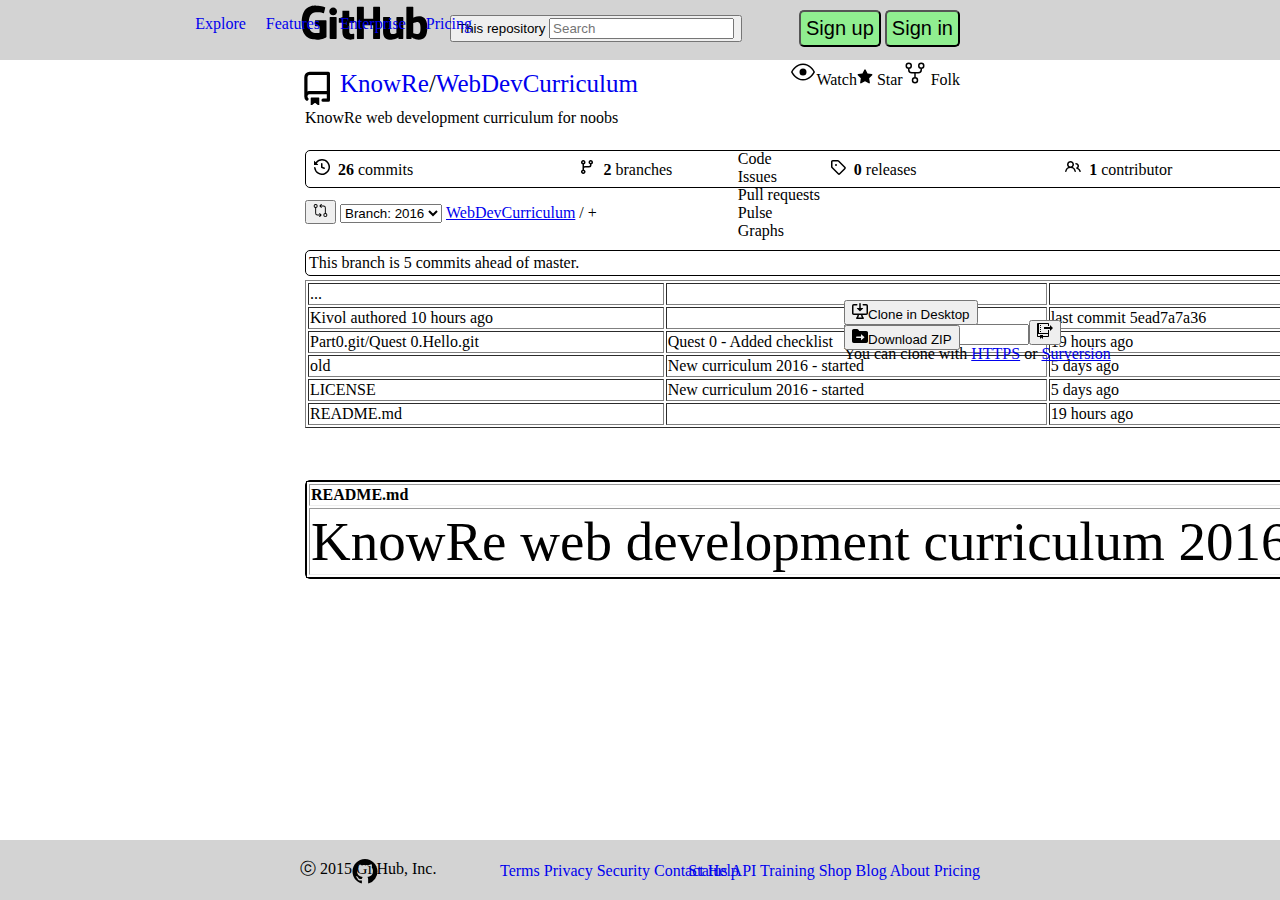
==== Quest 03. Publishing, CSS/skeleton.html @ 0f2d9418 "quest03" ====
<!DOCTYPE html>
<html>
  <head>
    <meta charset="utf-8">
    <link rel="stylesheet" href="ske_layout.css">
    <title>git imitation</title>
  </head>

  <body id="wrap">

    <div id="header">
      <div id="git_logo"><svg xmlns="http://www.w3.org/2000/svg" viewBox="0 0 45 16" width="730" height="45"><path fill-rule="evenodd" d="M18.53 12.03h-.02c.009 0 .015.01.024.011h.006l-.01-.01zm.004.011c-.093.001-.327.05-.574.05-.78 0-1.05-.36-1.05-.83V8.13h1.59c.09 0 .16-.08.16-.19v-1.7c0-.09-.08-.17-.16-.17h-1.59V3.96c0-.08-.05-.13-.14-.13h-2.16c-.09 0-.14.05-.14.13v2.17s-1.09.27-1.16.28c-.08.02-.13.09-.13.17v1.36c0 .11.08.19.17.19h1.11v3.28c0 2.44 1.7 2.69 2.86 2.69.53 0 1.17-.17 1.27-.22.06-.02.09-.09.09-.16v-1.5a.177.177 0 00-.146-.18zM42.23 9.84c0-1.81-.73-2.05-1.5-1.97-.6.04-1.08.34-1.08.34v3.52s.49.34 1.22.36c1.03.03 1.36-.34 1.36-2.25zm2.43-.16c0 3.43-1.11 4.41-3.05 4.41-1.64 0-2.52-.83-2.52-.83s-.04.46-.09.52c-.03.06-.08.08-.14.08h-1.48c-.1 0-.19-.08-.19-.17l.02-11.11c0-.09.08-.17.17-.17h2.13c.09 0 .17.08.17.17v3.77s.82-.53 2.02-.53l-.01-.02c1.2 0 2.97.45 2.97 3.88zm-8.72-3.61h-2.1c-.11 0-.17.08-.17.19v5.44s-.55.39-1.3.39-.97-.34-.97-1.09V6.25c0-.09-.08-.17-.17-.17h-2.14c-.09 0-.17.08-.17.17v5.11c0 2.2 1.23 2.75 2.92 2.75 1.39 0 2.52-.77 2.52-.77s.05.39.08.45c.02.05.09.09.16.09h1.34c.11 0 .17-.08.17-.17l.02-7.47c0-.09-.08-.17-.19-.17zm-23.7-.01h-2.13c-.09 0-.17.09-.17.2v7.34c0 .2.13.27.3.27h1.92c.2 0 .25-.09.25-.27V6.23c0-.09-.08-.17-.17-.17zm-1.05-3.38c-.77 0-1.38.61-1.38 1.38 0 .77.61 1.38 1.38 1.38.75 0 1.36-.61 1.36-1.38 0-.77-.61-1.38-1.36-1.38zm16.49-.25h-2.11c-.09 0-.17.08-.17.17v4.09h-3.31V2.6c0-.09-.08-.17-.17-.17h-2.13c-.09 0-.17.08-.17.17v11.11c0 .09.09.17.17.17h2.13c.09 0 .17-.08.17-.17V8.96h3.31l-.02 4.75c0 .09.08.17.17.17h2.13c.09 0 .17-.08.17-.17V2.6c0-.09-.08-.17-.17-.17zM8.81 7.35v5.74c0 .04-.01.11-.06.13 0 0-1.25.89-3.31.89-2.49 0-5.44-.78-5.44-5.92S2.58 1.99 5.1 2c2.18 0 3.06.49 3.2.58.04.05.06.09.06.14L7.94 4.5c0 .09-.09.2-.2.17-.36-.11-.9-.33-2.17-.33-1.47 0-3.05.42-3.05 3.73s1.5 3.7 2.58 3.7c.92 0 1.25-.11 1.25-.11v-2.3H4.88c-.11 0-.19-.08-.19-.17V7.35c0-.09.08-.17.19-.17h3.74c.11 0 .19.08.19.17z"></path></svg></div>

      <span id="git_search">
        <button>This repository
          <input type="text" placeholder="Search">
        </button>
      </span>

      <div id="head_nav">
        <a href="#" style="text-decoration:none">&nbsp;&nbsp;Explore&nbsp;&nbsp;</a>
        <a href="#" style="text-decoration:none">&nbsp;&nbsp;Features&nbsp;&nbsp;</a>
        <a href="#" style="text-decoration:none">&nbsp;&nbsp;Enterprise&nbsp;&nbsp;</a>
        <a href="#" style="text-decoration:none">&nbsp;&nbsp;Pricing&nbsp;&nbsp;</a>
      </div>

      <div id="sign_button">
        <button type="button" name="signup">Sign up</button>
        <button type="button" name="signup">Sign in</button>
      </div>
    </div>

    <div id="main">
      <div id="left_main">
        <div id="repo_name">
          <svg id="book_icon" xmlns="http://www.w3.org/2000/svg" viewBox="0 0 14 10" width="30" height="45"><path fill-rule="evenodd" d="M2 2.5A2.5 2.5 0 014.5 0h8.75a.75.75 0 01.75.75v12.5a.75.75 0 01-.75.75h-2.5a.75.75 0 110-1.5h1.75v-2h-8a1 1 0 00-.714 1.7.75.75 0 01-1.072 1.05A2.495 2.495 0 012 11.5v-9zm10.5-1V9h-8c-.356 0-.694.074-1 .208V2.5a1 1 0 011-1h8zM5 12.25v3.25a.25.25 0 00.4.2l1.45-1.087a.25.25 0 01.3 0L8.6 15.7a.25.25 0 00.4-.2v-3.25a.25.25 0 00-.25-.25h-3.5a.25.25 0 00-.25.25z"></path></svg>
          <div id="book_title"><a href="#" style="text-decoration:none">KnowRe</a>/<a href="#" style="text-decoration:none">WebDevCurriculum</a></div>
        </div>

        <div id="repo_name_desc">KnowRe web development curriculum for noobs</div>

        <div id="com_bra_rel_con">
          <table id="commit" class="commit_table">
            <tr>
              <td><svg xmlns="http://www.w3.org/2000/svg" viewBox="0 0 16 16" width="16" height="16"><path fill-rule="evenodd" d="M1.643 3.143L.427 1.927A.25.25 0 000 2.104V5.75c0 .138.112.25.25.25h3.646a.25.25 0 00.177-.427L2.715 4.215a6.5 6.5 0 11-1.18 4.458.75.75 0 10-1.493.154 8.001 8.001 0 101.6-5.684zM7.75 4a.75.75 0 01.75.75v2.992l2.028.812a.75.75 0 01-.557 1.392l-2.5-1A.75.75 0 017 8.25v-3.5A.75.75 0 017.75 4z"></path></svg><strong>&nbsp;&nbsp;26 </strong>commits&nbsp;&nbsp;</td>
              <td><svg xmlns="http://www.w3.org/2000/svg" viewBox="0 0 16 16" width="16" height="16"><path fill-rule="evenodd" d="M11.75 2.5a.75.75 0 100 1.5.75.75 0 000-1.5zm-2.25.75a2.25 2.25 0 113 2.122V6A2.5 2.5 0 0110 8.5H6a1 1 0 00-1 1v1.128a2.251 2.251 0 11-1.5 0V5.372a2.25 2.25 0 111.5 0v1.836A2.492 2.492 0 016 7h4a1 1 0 001-1v-.628A2.25 2.25 0 019.5 3.25zM4.25 12a.75.75 0 100 1.5.75.75 0 000-1.5zM3.5 3.25a.75.75 0 111.5 0 .75.75 0 01-1.5 0z"></path></svg><strong>&nbsp;&nbsp;2 </strong>branches&nbsp;&nbsp;</td>
              <td>
                <svg xmlns="http://www.w3.org/2000/svg" viewBox="0 0 16 16" width="16" height="16"><path fill-rule="evenodd" d="M2.5 7.775V2.75a.25.25 0 01.25-.25h5.025a.25.25 0 01.177.073l6.25 6.25a.25.25 0 010 .354l-5.025 5.025a.25.25 0 01-.354 0l-6.25-6.25a.25.25 0 01-.073-.177zm-1.5 0V2.75C1 1.784 1.784 1 2.75 1h5.025c.464 0 .91.184 1.238.513l6.25 6.25a1.75 1.75 0 010 2.474l-5.026 5.026a1.75 1.75 0 01-2.474 0l-6.25-6.25A1.75 1.75 0 011 7.775zM6 5a1 1 0 100 2 1 1 0 000-2z"></path></svg><strong>&nbsp;&nbsp;0 </strong>releases&nbsp;&nbsp;</td>
              <td><svg xmlns="http://www.w3.org/2000/svg" viewBox="0 0 16 16" width="16" height="16"><path fill-rule="evenodd" d="M5.5 3.5a2 2 0 100 4 2 2 0 000-4zM2 5.5a3.5 3.5 0 115.898 2.549 5.507 5.507 0 013.034 4.084.75.75 0 11-1.482.235 4.001 4.001 0 00-7.9 0 .75.75 0 01-1.482-.236A5.507 5.507 0 013.102 8.05 3.49 3.49 0 012 5.5zM11 4a.75.75 0 100 1.5 1.5 1.5 0 01.666 2.844.75.75 0 00-.416.672v.352a.75.75 0 00.574.73c1.2.289 2.162 1.2 2.522 2.372a.75.75 0 101.434-.44 5.01 5.01 0 00-2.56-3.012A3 3 0 0011 4z"></path></svg><strong>&nbsp;&nbsp;1 </strong>contributor&nbsp;&nbsp;</td>
            </tr>
          </table>
      </div>

      <div class="under_com">
        <button type="button"><svg xmlns="http://www.w3.org/2000/svg" viewBox="0 0 24 24" width="15" height="15"><path fill-rule="evenodd" d="M19.75 17.5a1.75 1.75 0 100 3.5 1.75 1.75 0 000-3.5zm-3.25 1.75a3.25 3.25 0 116.5 0 3.25 3.25 0 01-6.5 0z"></path><path fill-rule="evenodd" d="M13.905 1.72a.75.75 0 010 1.06L12.685 4h4.065a3.75 3.75 0 013.75 3.75v8.75a.75.75 0 01-1.5 0V7.75a2.25 2.25 0 00-2.25-2.25h-4.064l1.22 1.22a.75.75 0 01-1.061 1.06l-2.5-2.5a.75.75 0 010-1.06l2.5-2.5a.75.75 0 011.06 0zM4.25 6.5a1.75 1.75 0 100-3.5 1.75 1.75 0 000 3.5zM7.5 4.75a3.25 3.25 0 11-6.5 0 3.25 3.25 0 016.5 0z"></path><path fill-rule="evenodd" d="M10.095 22.28a.75.75 0 010-1.06l1.22-1.22H7.25a3.75 3.75 0 01-3.75-3.75V7.5a.75.75 0 011.5 0v8.75a2.25 2.25 0 002.25 2.25h4.064l-1.22-1.22a.75.75 0 111.061-1.06l2.5 2.5a.75.75 0 010 1.06l-2.5 2.5a.75.75 0 01-1.06 0z"></path></svg></button>
        <select id="select_box"><option value="">Branch: <strong>2016</strong></option></select>
        <div class="middle_desc"><a href="#">WebDevCurriculum</a> / + </div>
        <div class="left_button"><button><svg xmlns="http://www.w3.org/2000/svg" viewBox="0 0 16 16" width="16" height="16"><path fill-rule="evenodd" d="M2 4a1 1 0 100-2 1 1 0 000 2zm3.75-1.5a.75.75 0 000 1.5h8.5a.75.75 0 000-1.5h-8.5zm0 5a.75.75 0 000 1.5h8.5a.75.75 0 000-1.5h-8.5zm0 5a.75.75 0 000 1.5h8.5a.75.75 0 000-1.5h-8.5zM3 8a1 1 0 11-2 0 1 1 0 012 0zm-1 6a1 1 0 100-2 1 1 0 000 2z"></path></svg></button></div>
      </div>

      <div class="This_branch">
        <table>
          <tr>
            <td>This branch is 5 commits ahead of master.</td>
          </tr>
        </table>

      </div>

      <div class="middle_table">
        <table border="" class="middle_contents">
            <tr>
              <td colspan="3">...</td>
              <td>&nbsp</td>
              <td>&nbsp</td>
            </tr>

            <tr>
              <td colspan="3">Kivol authored 10 hours ago</td>
              <td></td>
              <td>last commit 5ead7a7a36</td>
            </tr>

            <tr>
              <td colspan="3">Part0.git/Quest 0.Hello.git</td>
              <td>Quest 0 - Added checklist</td>
              <td>19 hours ago</td>
            </tr>

            <tr>
              <td colspan="3">old</td>
              <td>New curriculum 2016 - started</td>
              <td>5 days ago</td>
            </tr>

            <tr>
              <td colspan="3">LICENSE</td>
              <td>New curriculum 2016 - started</td>
              <td>5 days ago</td>
            </tr>

            <tr>
              <td colspan="3">README.md</td>
              <td>&nbsp</td>
              <td>19 hours ago</td>
            </tr>
        </table>

      </div>

        <div class="bottom_table">
          <table border="" id="bottom_contents">
              <tr>
                <td><b>README.md</b></td>
              </tr>
              <tr>
                <td id="b_font">KnowRe web development curriculum 2016</td>
              </tr>
          </table>

        </div>
      </div>

      <div id="right_main">
        <div id="function_button">
          <table id="side_table">
            <tr id="watch" type="button" name="button"><svg xmlns="http://www.w3.org/2000/svg" viewBox="0 0 25 25" width="25" height="25"><path d="M15.5 12a3.5 3.5 0 11-7 0 3.5 3.5 0 017 0z"></path><path fill-rule="evenodd" d="M12 3.5c-3.432 0-6.125 1.534-8.054 3.24C2.02 8.445.814 10.352.33 11.202a1.6 1.6 0 000 1.598c.484.85 1.69 2.758 3.616 4.46C5.876 18.966 8.568 20.5 12 20.5c3.432 0 6.125-1.534 8.054-3.24 1.926-1.704 3.132-3.611 3.616-4.461a1.6 1.6 0 000-1.598c-.484-.85-1.69-2.757-3.616-4.46C18.124 5.034 15.432 3.5 12 3.5zM1.633 11.945c.441-.774 1.551-2.528 3.307-4.08C6.69 6.314 9.045 5 12 5c2.955 0 5.309 1.315 7.06 2.864 1.756 1.553 2.866 3.307 3.307 4.08a.111.111 0 01.017.056.111.111 0 01-.017.056c-.441.774-1.551 2.527-3.307 4.08C17.31 17.685 14.955 19 12 19c-2.955 0-5.309-1.315-7.06-2.864-1.756-1.553-2.866-3.306-3.307-4.08A.11.11 0 011.616 12a.11.11 0 01.017-.055z"></path></svg>Watch</tr>
            <tr id="star"type="button" name="button"><svg xmlns="http://www.w3.org/2000/svg" viewBox="0 0 16 16" width="16" height="16"><path fill-rule="evenodd" d="M8 .25a.75.75 0 01.673.418l1.882 3.815 4.21.612a.75.75 0 01.416 1.279l-3.046 2.97.719 4.192a.75.75 0 01-1.088.791L8 12.347l-3.766 1.98a.75.75 0 01-1.088-.79l.72-4.194L.818 6.374a.75.75 0 01.416-1.28l4.21-.611L7.327.668A.75.75 0 018 .25z"></path></svg> Star</tr>
            <tr id="folk"type="button" name="button"><svg xmlns="http://www.w3.org/2000/svg" viewBox="0 0 24 24" width="24" height="24"><path fill-rule="evenodd" d="M12 21a1.75 1.75 0 110-3.5 1.75 1.75 0 010 3.5zm-3.25-1.75a3.25 3.25 0 106.5 0 3.25 3.25 0 00-6.5 0zm-3-12.75a1.75 1.75 0 110-3.5 1.75 1.75 0 010 3.5zM2.5 4.75a3.25 3.25 0 106.5 0 3.25 3.25 0 00-6.5 0zM18.25 6.5a1.75 1.75 0 110-3.5 1.75 1.75 0 010 3.5zM15 4.75a3.25 3.25 0 106.5 0 3.25 3.25 0 00-6.5 0z"></path><path fill-rule="evenodd" d="M6.5 7.75v1A2.25 2.25 0 008.75 11h6.5a2.25 2.25 0 002.25-2.25v-1H19v1a3.75 3.75 0 01-3.75 3.75h-6.5A3.75 3.75 0 015 8.75v-1h1.5z"></path><path fill-rule="evenodd" d="M11.25 16.25v-5h1.5v5h-1.5z"></path></svg>
    Folk</tr>
          </table>
        </div>

          <div class="right_tab">
            <div class="code_tab">Code</div>
            <div class="issue_tab">Issues</div>
            <div class="pull_tab">Pull requests</div>
            <div class="pulse_tab">Pulse</div>
            <div class="graph_tab">Graphs</div>
          </div>

          <div class="clone_url">
            <label id="clone_url"> <strong>HTTPS</strong>clone URL</label>
            <div id="url_blank"><input type="text" placeholder="https://github.com"><button type="button"><svg xmlns="http://www.w3.org/2000/svg" viewBox="0 0 16 16" width="16" height="16"><path fill-rule="evenodd" d="M13 8V6H7V4h6V2l3 3-3 3zM4 2H3v1h1V2zm7 5h1v6c0 .55-.45 1-1 1H6v2l-1.5-1.5L3 16v-2H1c-.55 0-1-.45-1-1V1c0-.55.45-1 1-1h10c.55 0 1 .45 1 1v2h-1V1H2v9h9V7zm0 4H1v2h2v-1h3v1h5v-2zM4 6H3v1h1V6zm0-2H3v1h1V4zM3 9h1V8H3v1z"></path></svg></button>
            </div>
            <div id="clone_desc">You can clone with <a href="#">HTTPS</a> or <a href="#">Surversion</a>
            </div>
          </div>

          <div class="right_button">
            <div class="up_button">
              <button><svg xmlns="http://www.w3.org/2000/svg" viewBox="0 0 16 16" width="16" height="16"><path fill-rule="evenodd" d="M8.75 5V.75a.75.75 0 00-1.5 0V5H5.104a.25.25 0 00-.177.427l2.896 2.896a.25.25 0 00.354 0l2.896-2.896A.25.25 0 0010.896 5H8.75zM1.5 2.75a.25.25 0 01.25-.25h3a.75.75 0 000-1.5h-3A1.75 1.75 0 000 2.75v7.5C0 11.216.784 12 1.75 12h3.727c-.1 1.041-.52 1.872-1.292 2.757A.75.75 0 004.75 16h6.5a.75.75 0 00.565-1.243c-.772-.885-1.193-1.716-1.292-2.757h3.727A1.75 1.75 0 0016 10.25v-7.5A1.75 1.75 0 0014.25 1h-3a.75.75 0 000 1.5h3a.25.25 0 01.25.25v7.5a.25.25 0 01-.25.25H1.75a.25.25 0 01-.25-.25v-7.5zM9.018 12H6.982a5.72 5.72 0 01-.765 2.5h3.566a5.72 5.72 0 01-.765-2.5z"></path></svg>Clone in Desktop
              </button>
            </div>
            <div class="down_button">
              <button><svg xmlns="http://www.w3.org/2000/svg" viewBox="0 0 16 16" width="16" height="16"><path fill-rule="evenodd" d="M0 2.75C0 1.784.784 1 1.75 1H5c.55 0 1.07.26 1.4.7l.9 1.2a.25.25 0 00.2.1h6.75c.966 0 1.75.784 1.75 1.75v8.5A1.75 1.75 0 0114.25 15H1.75A1.75 1.75 0 010 13.25V2.75zm9.42 9.36l2.883-2.677a.25.25 0 000-.366L9.42 6.39a.25.25 0 00-.42.183V8.5H4.75a.75.75 0 100 1.5H9v1.927c0 .218.26.331.42.183z"></path></svg>Download ZIP
              </button>
            </div>
          </div>
        </div>
    <div id="clear">

    </div>

    <div id="footer">
      <div class="small_git_image">
        <svg xmlns="http://www.w3.org/2000/svg" viewBox="0 0 16 16" width="30" height="25"><path fill-rule="evenodd" d="M8 0C3.58 0 0 3.58 0 8c0 3.54 2.29 6.53 5.47 7.59.4.07.55-.17.55-.38 0-.19-.01-.82-.01-1.49-2.01.37-2.53-.49-2.69-.94-.09-.23-.48-.94-.82-1.13-.28-.15-.68-.52-.01-.53.63-.01 1.08.58 1.23.82.72 1.21 1.87.87 2.33.66.07-.52.28-.87.51-1.07-1.78-.2-3.64-.89-3.64-3.95 0-.87.31-1.59.82-2.15-.08-.2-.36-1.02.08-2.12 0 0 .67-.21 2.2.82.64-.18 1.32-.27 2-.27.68 0 1.36.09 2 .27 1.53-1.04 2.2-.82 2.2-.82.44 1.1.16 1.92.08 2.12.51.56.82 1.27.82 2.15 0 3.07-1.87 3.75-3.65 3.95.29.25.54.73.54 1.48 0 1.07-.01 1.93-.01 2.2 0 .21.15.46.55.38A8.013 8.013 0 0016 8c0-4.42-3.58-8-8-8z"></path></svg>
      </div>
      <div class="foot_right">ⓒ 2015 GitHub, Inc.</div>
      <div class="foot_link_left">
        <a href="#" style="text-decoration:none">Terms</a>
        <a href="#" style="text-decoration:none">Privacy</a>
        <a href="#" style="text-decoration:none">Security</a>
        <a href="#" style="text-decoration:none">Contact</a>
        <a href="#" style="text-decoration:none">Help</a>
      </div>

      <div class="foot_link_right">
        <a href="#" style="text-decoration:none">Status</a>
        <a href="#" style="text-decoration:none">API</a>
        <a href="#" style="text-decoration:none">Training</a>
        <a href="#" style="text-decoration:none">Shop</a>
        <a href="#" style="text-decoration:none">Blog</a>
        <a href="#" style="text-decoration:none">About</a>
        <a href="#" style="text-decoration:none">Pricing</a>
      </div>

    </div>

  </body>

</html>
---- Quest 03. Publishing, CSS/ske_layout.css ----
#wrap{
  position: absolute;
  left: 0;
  top: 0;
  width: 100%;
  height: 100%; /* layout을 감싸는 전체: wrap */
  margin: 0;
  padding: 0;
}

#header{
  top: 0;
  left: 0;
  height: 60px;
  background-color: lightgray;
}  /* 크기는 위 wrap에서 상속 받음 */

#git_logo{
  top: 30px;
  left: 300px;
}

#git_search{
  position: absolute;
  left: 450px;
  top: 15px;
}

#head_nav{
  position: absolute;
  right: 800px;
  top: 15px;
  display: inline;
}

#sign_button{
  position: absolute;
  right: 320px;
  top: 10px;
}

#sign_button button{
  border-top-right-radius: 5px;
  border-top-left-radius: 5px;
  border-bottom-right-radius: 5px;
  border-bottom-left-radius: 5px;
  background-color: lightgreen;
  font-size: 20px;
  padding: 5px;
}

#main{
  background: white;
  height: 88%;
  top: 60px;
  bottom: 60px;
  margin-left: 300px;
  margin-right: 300px;
}

#left_main{
  background-color: white;
  height: 100%;
  width: 80%;
  bottom: 60px;
  float: left;
} /* main의 80% */

#book_title{
  font-size: 25px;
  position: absolute;
  left: 340px;
  top: 70px;
}

#repo_name_desc{
  position: absolute;
  left: 305px;
  top: auto;
}

#right_main{
  background-color: white;
  height: 100%;
  width: 20%;
  bottom: 60px;
  float: right;
} /* main의 20% */

#function_button{
  position: absolute;
  right: 320px;
}

#com_bra_rel_con{
  position: absolute;
  left: 305px;
  top: 150px;
}

div .under_com{
  position: absolute;
  top: 200px;
  left: 305px;
}

div .middle_desc{
  display: inline;
}

div .left_button{
  position: absolute;
  top: 10px;
  left: 1020px;
}

div .This_branch{
  border-top-right-radius: 5px;
  border-top-left-radius: 5px;
  border-bottom-right-radius: 5px;
  border-bottom-left-radius: 5px;
  position: absolute;
  left: 305px;
  top: 250px;
  width: 1050px;
  border: 1px solid;
}

div .middle_table{
  border-top-right-radius: 5px;
  border-top-left-radius: 5px;
  border-bottom-right-radius: 5px;
  border-bottom-left-radius: 5px;
  position: absolute;
  left: 305px;
  top: 280px;
  width: 1050px;

}

div .middle_contents{
  left: 305px;
  top: 280px;
  width: 1050px;

}

div .commit_table{
  position: absolute;
  width: 1050px;
}

div .bottom_table{
  border-top-right-radius: 5px;
  border-top-left-radius: 5px;
  border-bottom-right-radius: 5px;
  border-bottom-left-radius: 5px;
  position: absolute;
  left: 305px;
  top: 480px;
  width: 1050px;
  border: 1px solid;
}

div .right_tab{
  position: absolute;
  right: 460px;
  top: 150px;
}

#clone_url{
  position: absolute;
  top: 300px;
}

#url_blank{
  position: absolute;
  top: 320px;

}

#clone_desc{
  position: absolute;
  top: 345px;

}

#bottom_contents{
  border: 1px solid;
  width: 1050px;
}

#b_font{
  font-size: 55px;
}
#commit{
  border-top-right-radius: 5px;
  border-top-left-radius: 5px;
  border-bottom-right-radius: 5px;
  border-bottom-left-radius: 5px;
  border: 1px solid;
  padding: 5px;
}

#watch{
  border-top-right-radius: 5px;
  border-top-left-radius: 5px;
  border-bottom-right-radius: 5px;
  border-bottom-left-radius: 5px;
  font-size: 10px;
  padding: 1px;
}

#star{
  border-top-right-radius: 5px;
  border-top-left-radius: 5px;
  border-bottom-right-radius: 5px;
  border-bottom-left-radius: 5px;
  font-size: 10px;
  padding: 1px;
}

#folk{
  border-top-right-radius: 5px;
  border-top-left-radius: 5px;
  border-bottom-right-radius: 5px;
  border-bottom-left-radius: 5px;
  font-size: 10px;
  padding: 1px;
}


#clear{
  clear:both;
}


#footer{
  position: absolute;
  bottom: 0;
  left: 0;
  height: 60px;
  width: 100%;
  background-color: lightgray;
}

div .foot_right{
  position: absolute;
	left: 300px;
	bottom:20px;
}

div .foot_link_left{
  position: absolute;
	left: 500px;
	bottom:20px;
}

div .foot_link_right{
  position: absolute;
	right: 300px;
	bottom: 20px;
}

div .small_git_image{
  position: absolute;
	right: 900px;
	bottom: 12px;
}

div .right_button{
  position: absolute;
  bottom: 550px;
}

div .up_button{
  width: 200px;
}

div .down_button{
  width: 200px;
}
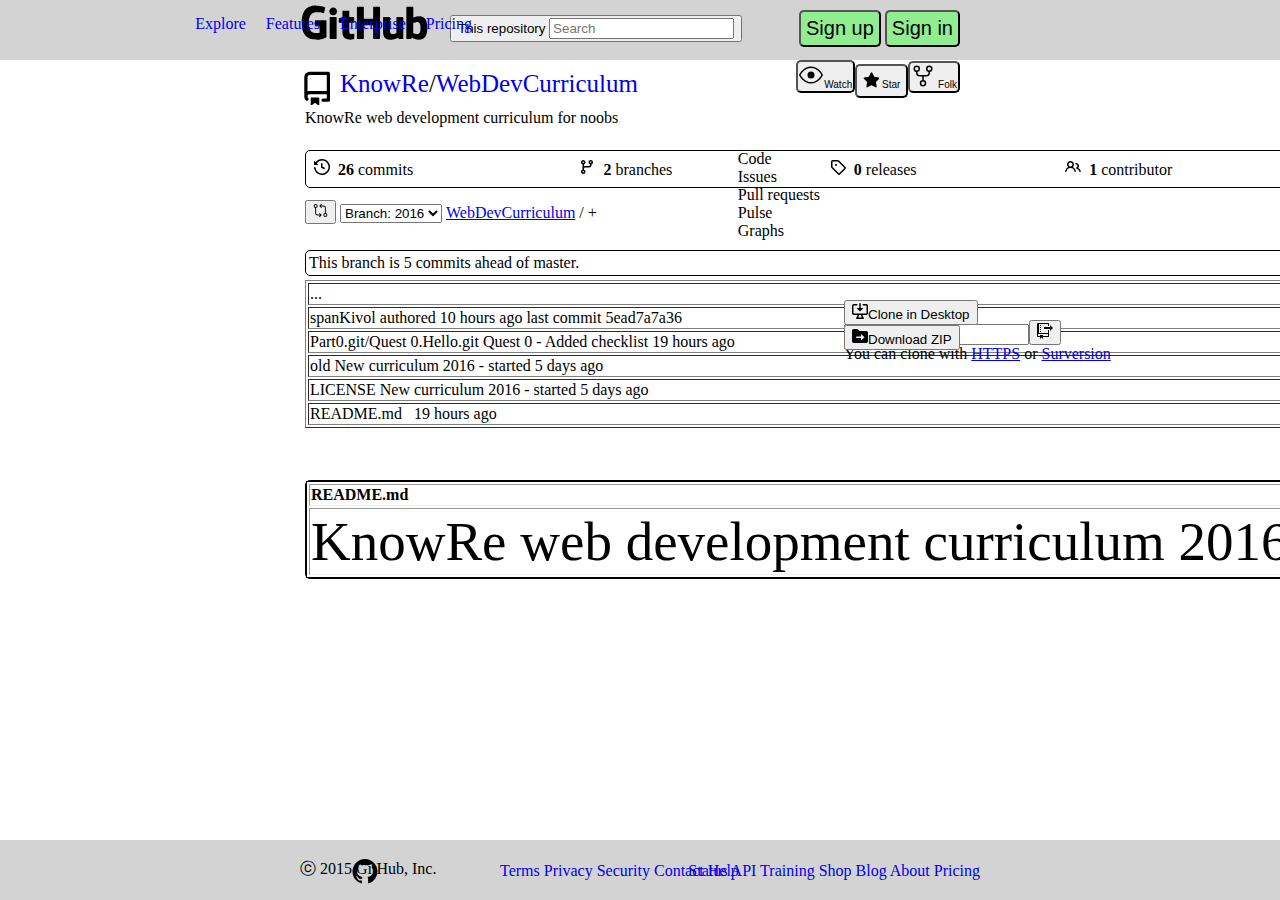
==== commit d26c365b: "final" ====
--- a/Quest 03. Publishing, CSS/skeleton.html
+++ b/Quest 03. Publishing, CSS/skeleton.html
@@ -26,7 +26,7 @@
 
       <div id="sign_button">
         <button type="button" name="signup">Sign up</button>
-        <button type="button" name="signup">Sign in</button>
+        <button id="sign-in-button" type="button" name="signin">Sign in</button>
       </div>
     </div>
 
@@ -68,42 +68,42 @@
       </div>
 
       <div class="middle_table">
-        <table border="" class="middle_contents">
+        <table border="1" class="middle_contents" id="middle_contents">
             <tr>
-              <td colspan="3">...</td>
-              <td>&nbsp</td>
-              <td>&nbsp</td>
+              <td colspan="3">... &nbsp &nbsp</td>
+              <!-- <td>&nbsp</td>
+              <td>&nbsp</td> -->
             </tr>
 
             <tr>
-              <td colspan="3">Kivol authored 10 hours ago</td>
-              <td></td>
-              <td>last commit 5ead7a7a36</td>
+              <td colspan="3">spanKivol authored 10 hours ago last commit 5ead7a7a36</td>
+              <!-- <td>&nbsp</td>
+              <td>last commit 5ead7a7a36</td> -->
             </tr>
 
             <tr>
-              <td colspan="3">Part0.git/Quest 0.Hello.git</td>
-              <td>Quest 0 - Added checklist</td>
-              <td>19 hours ago</td>
+              <td colspan="3">Part0.git/Quest 0.Hello.git Quest 0 - Added checklist 19 hours ago</td>
+              <!-- <td>Quest 0 - Added checklist</td>
+              <td>19 hours ago</td> -->
             </tr>
 
             <tr>
-              <td colspan="3">old</td>
-              <td>New curriculum 2016 - started</td>
-              <td>5 days ago</td>
+              <td colspan="3">old New curriculum 2016 - started 5 days ago</td>
+              <!-- <td>New curriculum 2016 - started</td>
+              <td>5 days ago</td> -->
             </tr>
 
             <tr>
-              <td colspan="3">LICENSE</td>
-              <td>New curriculum 2016 - started</td>
-              <td>5 days ago</td>
+              <td colspan="3">LICENSE New curriculum 2016 - started 5 days ago</td>
+              <!-- <td>New curriculum 2016 - started</td>
+              <td>5 days ago</td> -->
             </tr>
 
             <tr>
-              <td colspan="3">README.md</td>
-              <td>&nbsp</td>
+              <td colspan="3">README.md &nbsp 19 hours ago</td>
+              <!-- <td>&nbsp</td>
               <td>19 hours ago</td>
-            </tr>
+            </tr> -->
         </table>
 
       </div>
@@ -124,10 +124,10 @@
       <div id="right_main">
         <div id="function_button">
           <table id="side_table">
-            <tr id="watch" type="button" name="button"><svg xmlns="http://www.w3.org/2000/svg" viewBox="0 0 25 25" width="25" height="25"><path d="M15.5 12a3.5 3.5 0 11-7 0 3.5 3.5 0 017 0z"></path><path fill-rule="evenodd" d="M12 3.5c-3.432 0-6.125 1.534-8.054 3.24C2.02 8.445.814 10.352.33 11.202a1.6 1.6 0 000 1.598c.484.85 1.69 2.758 3.616 4.46C5.876 18.966 8.568 20.5 12 20.5c3.432 0 6.125-1.534 8.054-3.24 1.926-1.704 3.132-3.611 3.616-4.461a1.6 1.6 0 000-1.598c-.484-.85-1.69-2.757-3.616-4.46C18.124 5.034 15.432 3.5 12 3.5zM1.633 11.945c.441-.774 1.551-2.528 3.307-4.08C6.69 6.314 9.045 5 12 5c2.955 0 5.309 1.315 7.06 2.864 1.756 1.553 2.866 3.307 3.307 4.08a.111.111 0 01.017.056.111.111 0 01-.017.056c-.441.774-1.551 2.527-3.307 4.08C17.31 17.685 14.955 19 12 19c-2.955 0-5.309-1.315-7.06-2.864-1.756-1.553-2.866-3.306-3.307-4.08A.11.11 0 011.616 12a.11.11 0 01.017-.055z"></path></svg>Watch</tr>
-            <tr id="star"type="button" name="button"><svg xmlns="http://www.w3.org/2000/svg" viewBox="0 0 16 16" width="16" height="16"><path fill-rule="evenodd" d="M8 .25a.75.75 0 01.673.418l1.882 3.815 4.21.612a.75.75 0 01.416 1.279l-3.046 2.97.719 4.192a.75.75 0 01-1.088.791L8 12.347l-3.766 1.98a.75.75 0 01-1.088-.79l.72-4.194L.818 6.374a.75.75 0 01.416-1.28l4.21-.611L7.327.668A.75.75 0 018 .25z"></path></svg> Star</tr>
-            <tr id="folk"type="button" name="button"><svg xmlns="http://www.w3.org/2000/svg" viewBox="0 0 24 24" width="24" height="24"><path fill-rule="evenodd" d="M12 21a1.75 1.75 0 110-3.5 1.75 1.75 0 010 3.5zm-3.25-1.75a3.25 3.25 0 106.5 0 3.25 3.25 0 00-6.5 0zm-3-12.75a1.75 1.75 0 110-3.5 1.75 1.75 0 010 3.5zM2.5 4.75a3.25 3.25 0 106.5 0 3.25 3.25 0 00-6.5 0zM18.25 6.5a1.75 1.75 0 110-3.5 1.75 1.75 0 010 3.5zM15 4.75a3.25 3.25 0 106.5 0 3.25 3.25 0 00-6.5 0z"></path><path fill-rule="evenodd" d="M6.5 7.75v1A2.25 2.25 0 008.75 11h6.5a2.25 2.25 0 002.25-2.25v-1H19v1a3.75 3.75 0 01-3.75 3.75h-6.5A3.75 3.75 0 015 8.75v-1h1.5z"></path><path fill-rule="evenodd" d="M11.25 16.25v-5h1.5v5h-1.5z"></path></svg>
-    Folk</tr>
+            <button id="watch" type="button" name="button"><svg xmlns="http://www.w3.org/2000/svg" viewBox="0 0 25 25" width="25" height="25"><path d="M15.5 12a3.5 3.5 0 11-7 0 3.5 3.5 0 017 0z"></path><path fill-rule="evenodd" d="M12 3.5c-3.432 0-6.125 1.534-8.054 3.24C2.02 8.445.814 10.352.33 11.202a1.6 1.6 0 000 1.598c.484.85 1.69 2.758 3.616 4.46C5.876 18.966 8.568 20.5 12 20.5c3.432 0 6.125-1.534 8.054-3.24 1.926-1.704 3.132-3.611 3.616-4.461a1.6 1.6 0 000-1.598c-.484-.85-1.69-2.757-3.616-4.46C18.124 5.034 15.432 3.5 12 3.5zM1.633 11.945c.441-.774 1.551-2.528 3.307-4.08C6.69 6.314 9.045 5 12 5c2.955 0 5.309 1.315 7.06 2.864 1.756 1.553 2.866 3.307 3.307 4.08a.111.111 0 01.017.056.111.111 0 01-.017.056c-.441.774-1.551 2.527-3.307 4.08C17.31 17.685 14.955 19 12 19c-2.955 0-5.309-1.315-7.06-2.864-1.756-1.553-2.866-3.306-3.307-4.08A.11.11 0 011.616 12a.11.11 0 01.017-.055z"></path></svg>Watch</button>
+            <button id="star"type="button" name="button"><svg xmlns="http://www.w3.org/2000/svg" viewBox="0 0 15 15" width="16" height="16"><path fill-rule="evenodd" d="M8 .25a.75.75 0 01.673.418l1.882 3.815 4.21.612a.75.75 0 01.416 1.279l-3.046 2.97.719 4.192a.75.75 0 01-1.088.791L8 12.347l-3.766 1.98a.75.75 0 01-1.088-.79l.72-4.194L.818 6.374a.75.75 0 01.416-1.28l4.21-.611L7.327.668A.75.75 0 018 .25z"></path></svg> Star</button>
+            <button id="folk"type="button" name="button"><svg xmlns="http://www.w3.org/2000/svg" viewBox="0 0 24 24" width="24" height="24"><path fill-rule="evenodd" d="M12 21a1.75 1.75 0 110-3.5 1.75 1.75 0 010 3.5zm-3.25-1.75a3.25 3.25 0 106.5 0 3.25 3.25 0 00-6.5 0zm-3-12.75a1.75 1.75 0 110-3.5 1.75 1.75 0 010 3.5zM2.5 4.75a3.25 3.25 0 106.5 0 3.25 3.25 0 00-6.5 0zM18.25 6.5a1.75 1.75 0 110-3.5 1.75 1.75 0 010 3.5zM15 4.75a3.25 3.25 0 106.5 0 3.25 3.25 0 00-6.5 0z"></path><path fill-rule="evenodd" d="M6.5 7.75v1A2.25 2.25 0 008.75 11h6.5a2.25 2.25 0 002.25-2.25v-1H19v1a3.75 3.75 0 01-3.75 3.75h-6.5A3.75 3.75 0 015 8.75v-1h1.5z"></path><path fill-rule="evenodd" d="M11.25 16.25v-5h1.5v5h-1.5z"></path></svg>
+    Folk</button>
           </table>
         </div>
 
--- a/Quest 03. Publishing, CSS/ske_layout.css
+++ b/Quest 03. Publishing, CSS/ske_layout.css
@@ -13,11 +13,13 @@
   left: 0;
   height: 60px;
   background-color: lightgray;
+  align-items: center;
 }  /* 크기는 위 wrap에서 상속 받음 */
 
 #git_logo{
   top: 30px;
   left: 300px;
+  display: flex;
 }
 
 #git_search{
@@ -48,6 +50,7 @@
   font-size: 20px;
   padding: 5px;
 }
+
 
 #main{
   background: white;
@@ -217,7 +220,7 @@
   border-bottom-right-radius: 5px;
   border-bottom-left-radius: 5px;
   font-size: 10px;
-  padding: 1px;
+  padding: 6px;
 }
 
 #folk{
@@ -280,3 +283,7 @@
 div .down_button{
   width: 200px;
 }
+
+table .middle_contents{
+  padding: 20px;
+}
